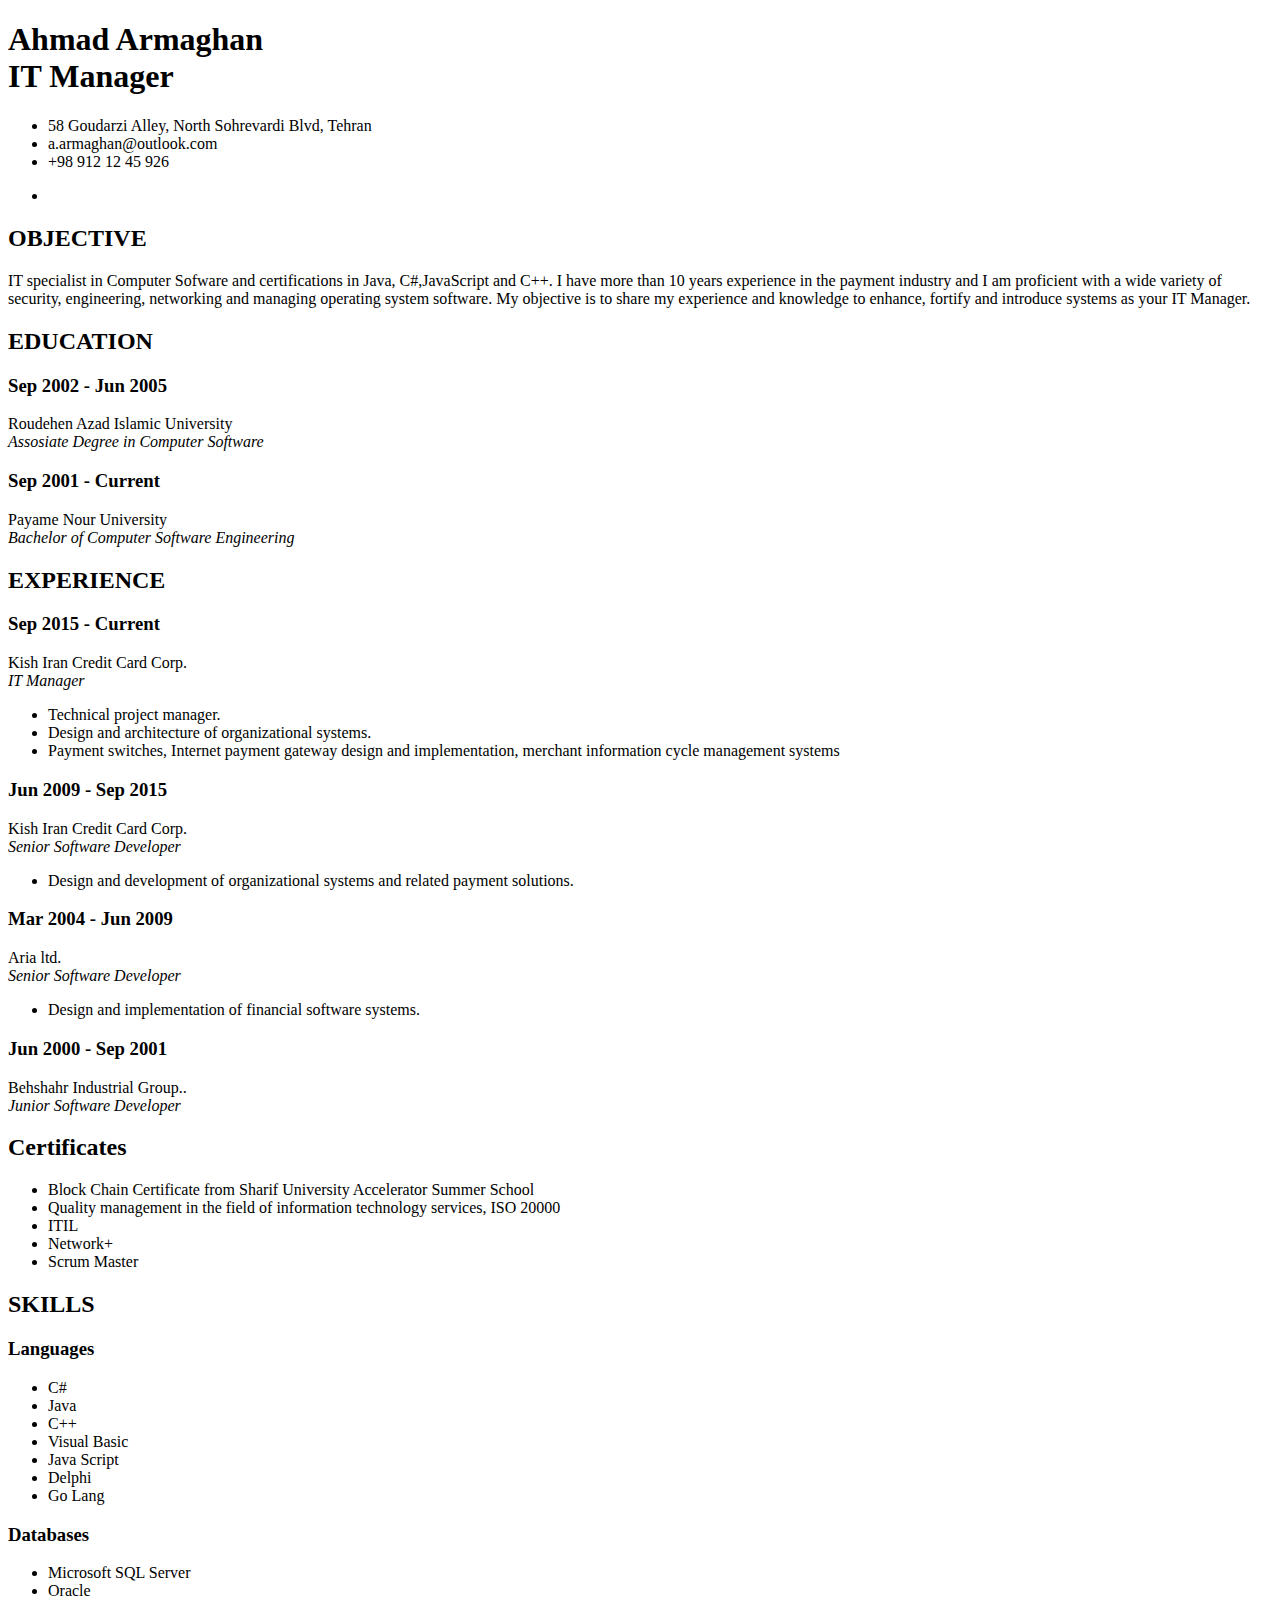
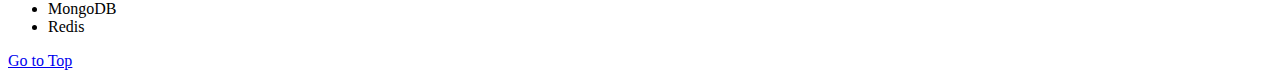
==== cv/index.html @ c01ca6e2 "Add CV page" ====
<!DOCTYPE html PUBLIC "-//W3C//DTD XHTML 1.0 Transitional//EN" "http://www.w3.org/TR/xhtml1/DTD/xhtml1-transitional.dtd">
<html xmlns="http://www.w3.org/1999/xhtml">
<head>
<meta http-equiv="Content-Type" content="text/html; charset=UTF-8" />
<title>Resume</title>
<link type="text/css" rel="stylesheet" href="css/blue.css" />
<link type="text/css" rel="stylesheet" href="css/print.css" media="print"/>
<link type="text/css" rel="stylesheet" href="css/skillMeter.css"/>
<!--[if IE 7]>
<link href="css/ie7.css" rel="stylesheet" type="text/css" />
<![endif]-->
<!--[if IE 6]>
<link href="css/ie6.css" rel="stylesheet" type="text/css" />
<![endif]-->
<script type="text/javascript" src="js/jquery-1.4.2.min.js"></script>
<script type="text/javascript" src="js/jquery.tipsy.js"></script>
<script type="text/javascript" src="js/cufon.yui.js"></script>
<script type="text/javascript" src="js/scrollTo.js"></script>
<script type="text/javascript" src="js/myriad.js"></script>
<script type="text/javascript" src="js/jquery.colorbox.js"></script>
<script type="text/javascript" src="js/custom.js"></script>
<script type="text/javascript">
		Cufon.replace('h1,h2');
</script>
</head>
<body>
<!-- Begin Wrapper -->
<div id="wrapper" name="top">
  <div class="wrapper-top"></div>
  <div class="wrapper-mid">
    <!-- Begin Paper -->
    <div id="paper">
      <div class="paper-top"></div>
      <div id="paper-mid">
        <div class="entry">
          <!-- Begin Image -->
          <!--<img class="portrait" src="images/image.jpg" alt="John Smith" />-->
          <!-- End Image -->
          <!-- Begin Personal Information -->
          <div class="self">
            <h1 class="name">Ahmad Armaghan<br />
              <span>IT Manager</span></h1>
            <ul>
              <li class="ad">58 Goudarzi Alley, North Sohrevardi Blvd, Tehran</li>
              <li class="mail">a.armaghan@outlook.com</li>
              <li class="tel">+98 912 12 45 926</li>
              <!--<li class="web">www.businessweb.com</li>-->
            </ul>
          </div>
          <!-- End Personal Information -->
          <!-- Begin Social -->
          <div class="social">
            <ul>
              
              <li><a class='north' href="javascript:window.print()" title="Print"><img src="images/icn-print.jpg" alt="" /></a></li>              
            </ul>
          </div>
          <!-- End Social -->
        </div>
        <!-- Begin 1st Row -->
        <div class="entry">
          <h2>OBJECTIVE</h2>
          <p>IT specialist in Computer Sofware and certifications in Java, C#,JavaScript and C++. I have more than 10 years experience in the  payment industry and I am proficient with a wide variety of security, engineering, networking and managing operating system software. My objective is to share my experience and knowledge to enhance, fortify and introduce systems as your IT Manager.</p>
        </div>
        <!-- End 1st Row -->
        <!-- Begin 2nd Row -->
        <div class="entry">
          <h2>EDUCATION</h2>
          <div class="content">
            <h3>Sep 2002 - Jun 2005</h3>
            <p>Roudehen Azad Islamic University <br />
              <em>Assosiate Degree in Computer Software</em></p>
          </div>
          <div class="content">
            <h3>Sep 2001 - Current</h3>
            <p>Payame Nour University<br />
              <em>Bachelor of Computer Software Engineering</em></p>
          </div>
        </div>
        <!-- End 2nd Row -->
        <!-- Begin 3rd Row -->
        <div class="entry">
          <h2>EXPERIENCE</h2>
          <div class="content">
            <h3>Sep 2015 - Current</h3>
            <p>Kish Iran Credit Card Corp.<br />
              <em>IT Manager</em></p>
            <ul class="info">
              <li>Technical project manager.</li>
              <li>Design and architecture of organizational systems.</li>
			  <li>Payment switches, Internet payment gateway design and implementation, merchant information cycle management systems</li>
            </ul>
          </div>
          <div class="content">
            <h3>Jun 2009 - Sep 2015</h3>
            <p>Kish Iran Credit Card Corp.<br />
              <em>Senior Software Developer</em></p>
            <ul class="info">
              <li>Design and development of organizational systems and related payment solutions. </li>              
            </ul>
          </div>
		  <div class="content">
            <h3>Mar 2004 - Jun 2009</h3>
            <p>Aria ltd.<br />
              <em>Senior Software Developer</em></p>
            <ul class="info">
              <li>Design and implementation of financial software systems. </li>              
            </ul>
          </div>
		  <div class="content">
            <h3>Jun 2000 - Sep 2001</h3>
            <p>Behshahr Industrial Group..<br />
              <em>Junior Software Developer</em></p>
          </div>
        </div>
        <!-- End 3rd Row -->
		<div class="entry">
          <h2>Certificates</h2>
          <div class="content">            
            <ul class="skills">
              <li>Block Chain Certificate from Sharif University Accelerator Summer School</li>
              <li>Quality management in the field of information technology services, ISO 20000</li>
              <li>ITIL</li>
              <li>Network+</li>
              <li>Scrum Master</li>
            </ul>
          </div>
        </div>
        <!-- Begin 4th Row -->
        <div class="entry">
          <h2>SKILLS</h2>
          <div class="content">
            <h3>Languages</h3>
            <ul class="skills">
              <li>C#</li>
              <li>Java</li>
              <li>C++</li>
              <li>Visual Basic</li>
              <li>Java Script</li>
              <li>Delphi</li>
			  <li>Go Lang</li>
            </ul>
          </div>
          <div class="content">
            <h3>Databases</h3>
            <ul class="skills">
              <li>Microsoft SQL Server</li>
              <li>Oracle</li>
              <li>MongoDB</li>
              <li>Redis</li>
            </ul>
          </div>

        </div>
        <!-- End 4th Row -->
         <!-- Begin 5th Row -->

        <!-- Begin 5th Row -->
      </div>
      <div class="clear"></div>
      <div class="paper-bottom"></div>
    </div>
    <!-- End Paper -->
  </div>
  <div class="wrapper-bottom"></div>
</div>
<div id="message"><a href="#top" id="top-link">Go to Top</a></div>
<!-- End Wrapper -->
</body>
</html>
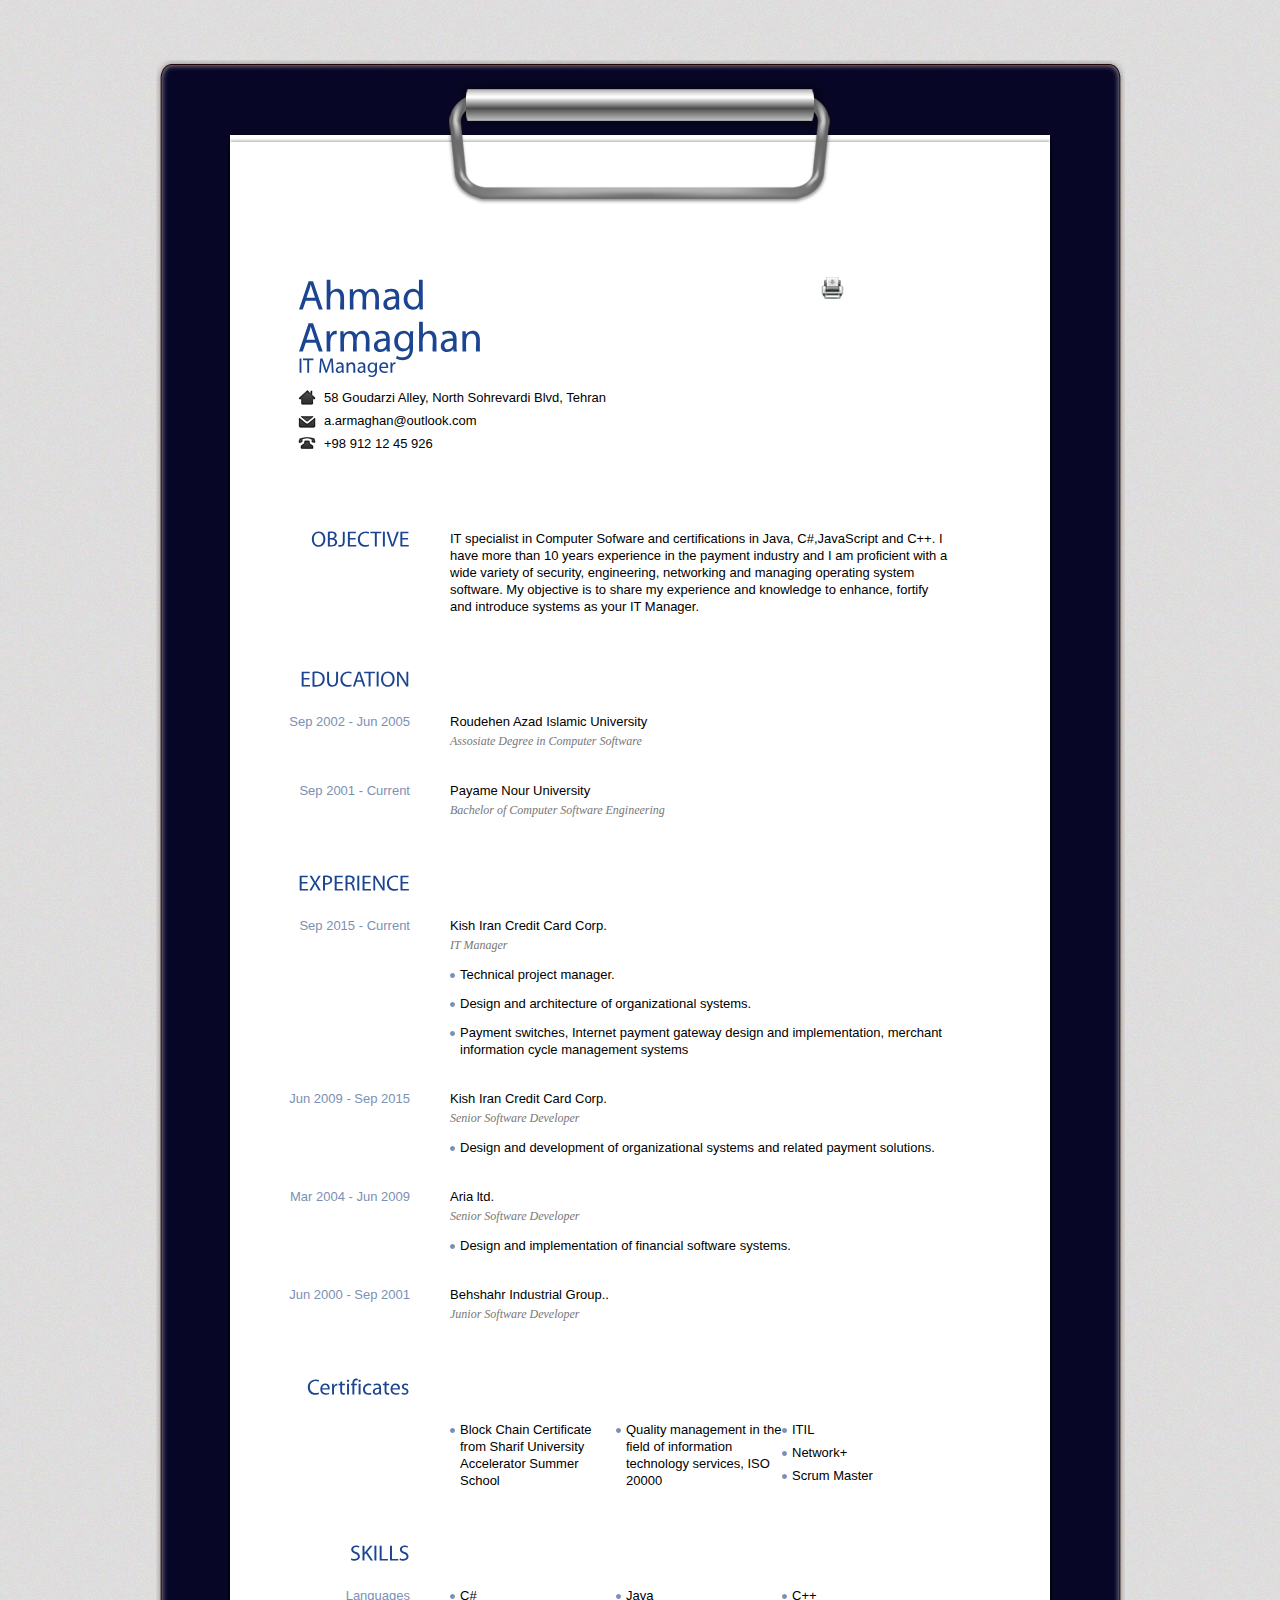
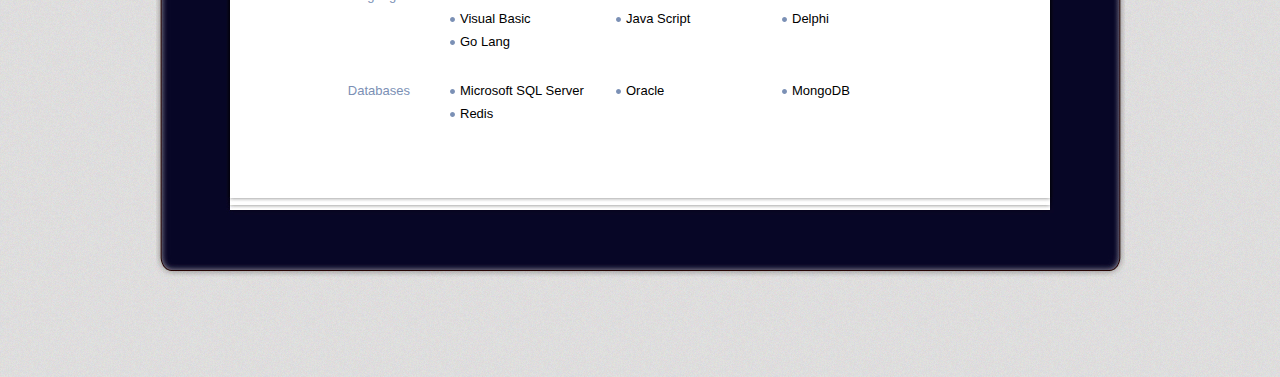
==== commit 4317a5ad: "Update index.html" ====
--- a/cv/index.html
+++ b/cv/index.html
@@ -164,7 +164,7 @@
   </div>
   <div class="wrapper-bottom"></div>
 </div>
-<div id="message"><a href="#top" id="top-link">Go to Top</a></div>
+<div id="message"><a href="https://armaghangit.github.io/cv/index.html#top" id="top-link">Go to Top</a></div>
 <!-- End Wrapper -->
 </body>
 </html>
--- a/cv/css/blue.css
+++ b/cv/css/blue.css
@@ -0,0 +1,732 @@
+@charset "UTF-8";
+/* RESET */
+/* ----------------------------------------- */
+html, body, div, span, applet, object, iframe,
+h1, h2, h3, h4, h5, h6, p, blockquote, pre,
+a, abbr, acronym, address, big, code,
+del, dfn, em, font, img, ins, kbd, q, s, samp,
+small, strike, strong, tt, var,
+dl, dt, dd, ol, ul, li,
+fieldset, form, label, legend,
+table, caption, tbody, tfoot, thead, tr, th, td {
+	margin: 0;
+	padding: 0;
+	border: 0;
+	outline: 0;
+	font-weight: inherit;
+	font-style: inherit;
+	font-size: 100%;
+	font-family: inherit;
+	vertical-align: baseline;
+}
+:focus {
+	outline: 0;
+}
+body {
+	line-height: 1;
+}
+/* tables still need 'cellspacing="0"' in the markup */
+table {
+	border-collapse: separate;
+	border-spacing: 0;
+}
+caption, th, td {
+	text-align: left;
+	font-weight: normal;
+}
+blockquote:before, blockquote:after,
+q:before, q:after {
+	content: "";
+}
+blockquote, q {
+	quotes: "" "";
+}
+
+.clear {
+	clear:both;
+}
+
+
+/* LAYOUT */
+/* ----------------------------------------- */
+
+body {
+	font-family: "Trebuchet MS", Arial, Helvetica, sans-serif;
+	background-color: #e1e0db;
+	background-image: url(../images/bg.jpg);
+	background-repeat: repeat;
+	font-size:13px;
+	line-height: 17px;
+	color:#000;
+}
+
+.contact {
+	background-image: none;
+	background-color:#e9e9e9;
+}
+
+a, a:visited, a:active {
+	color:#7b90b5;
+	text-decoration: none;
+}
+
+a:hover {
+	color:#7b90b5;
+	text-decoration: underline;
+}
+
+/* DOSSIER BACKGROUND */
+/* ----------------------------------------- */
+
+#wrapper {
+	width:969px;
+	margin:0 auto;
+	margin-top:60px;
+	margin-bottom:100px;
+}
+
+.wrapper-top {
+	width:969px;
+	height:19px;
+	margin:0 auto;
+	background-image:url(../images/btop.jpg);
+	background-repeat:no-repeat;
+}
+
+.wrapper-mid {
+	width:969px;
+	margin:0 auto;
+	background-image:url(../images/bmid.jpg);
+	background-repeat: repeat-y;
+	padding-bottom:40px;
+}
+
+.wrapper-bottom {
+	width:969px;
+	height:22px;
+	padding:0;
+	margin:0 auto;
+	background-image:url(../images/bbottom.jpg);
+	background-repeat:no-repeat;
+}
+
+/* PAPER BACKGROUND */
+/* ----------------------------------------- */
+
+#paper {
+	width:828px;
+	margin:0 auto;
+}
+
+.paper-top {
+	width:828px;
+	margin:0 auto;
+	background-image:url(../images/ptop.jpg);
+	background-repeat:no-repeat;
+	height:126px;
+}
+
+#paper-mid {
+	width:828px;
+	margin:0 auto;
+	background-image:url(../images/pmid.jpg);
+	background-repeat:repeat-y;
+	display:block;
+	padding:0;
+	overflow: hidden;
+	padding-bottom:75px;
+	padding-top:7px;
+}
+
+.paper-bottom {
+	width:828px;
+	height:18px;
+	margin:0 auto;
+	background-image:url(../images/pbottom.jpg);
+	background-repeat:no-repeat;
+}
+
+/* ENTRIES */
+/* ----------------------------------------- */
+
+.entry {
+	width:720px;
+	display: block;
+	padding-top:55px;
+	clear: both;
+	margin-left:4px;
+}
+
+h1  {
+	width:250px;
+	font-size:42px;
+	color:#1b4491;
+	margin-bottom:3px;
+	clear:both;
+}
+
+h1 span {
+	font-size:21px;
+	display:block;
+	color:#1b4491;
+	margin-top:-5px;
+}
+
+h2 {
+	width:180px;
+	height: 23px;
+	text-align: right;
+	float:left;
+	padding:0;
+	margin:0;
+	clear:both;
+	font-size:22px;
+	color:#1b4491;
+	margin-bottom:-12px;
+}
+
+p {
+	width:500px;
+	margin-left:40px;
+	float:right;	
+}
+
+p img {
+	float:right;
+	margin-left:20px;
+	padding-left:10px;
+}
+
+div.content {
+	clear: both;
+	padding:0;
+	margin:0;
+	overflow: hidden;
+	display:block;
+	padding-top:32px;
+}
+
+h3 {
+	width:180px;
+	text-align: right;
+	float:left;
+	padding:0;
+	clear:both;
+	font-size: 13px;
+	color:#7b90b5;
+}
+
+h4 {
+	width:180px;
+	text-align: right;
+	float:left;
+	padding:0;
+	clear:both;
+	font-size: 11px;
+	color:#7b90b5;
+}
+
+h5 {
+	width:180px;
+	text-align: right;
+	float:left;
+	padding:0;
+	clear:both;
+	font-size: 10px;
+	color:#7b90b5;
+}
+
+h6 {
+	width:180px;
+	text-align: right;
+	float:left;
+	padding:0;
+	clear:both;
+	font-size: 9px;
+	color:#7b90b5;
+}
+
+em {
+	font-family: Georgia, "Times New Roman", serif;
+	font-style: italic;
+	color:#777777;
+	font-size:12px;
+	display: block;
+	padding-top:3px;
+}
+
+
+ol {
+	float:right;
+	width:500px;
+	margin-left:40px;
+	list-style: decimal;
+	
+}
+
+ol li {
+	width:500px;
+	list-style-type: decimal;
+	list-style-position: inside;
+}
+
+dl {
+	float:right;
+	width:500px;
+	margin-left:40px;
+	
+}
+
+dt {
+	float:left;
+	display: block;
+	width:500px;
+		color:#7b90b5;
+}
+
+dd {
+	float:left;
+	display: block;
+	width:480px;
+	text-indent:20px;
+}
+
+ul.unordered {
+	float:right;
+	width:500px;
+	margin-left:40px;
+	
+}
+
+ul.unordered li {
+	margin:0;
+	padding:0;
+	float:left;
+	display: block;
+	width:500px;
+	background-image:url(../images/bullet.gif);
+	background-repeat: no-repeat;
+	padding-left:10px;
+	background-position: 0 .5em;
+	margin-top:0;
+}
+
+ul.info {
+	float:right;
+	width:500px;
+	margin-left:40px;
+	list-style-type: none; 
+}
+
+ul.info li {
+	margin:0;
+	padding:0;
+	float:left;
+	display: block;
+	width:500px;
+	background-image:url(../images/bullet.gif);
+	background-repeat: no-repeat;
+	padding-left:10px;
+	background-position: 0 .5em;
+	margin-top:12px;
+}
+
+ul.skills {
+	margin:0;
+	padding:0;
+	float:right;
+	width:500px;
+	margin-left:40px;
+	margin-top:-6px;
+	list-style-type: none;
+	
+}
+
+ul.skills li {
+	margin:0;
+	padding:0;
+	float:left;
+	width:156px;
+	background-image:url(../images/bullet.gif);
+	background-repeat: no-repeat;
+	padding-left:10px;
+	background-position: 0 .5em;
+	margin-top:6px;
+}
+
+ul.works {
+	margin:0;
+	padding:0;
+	float:right;
+	width:500px;
+	margin-left:40px;
+	list-style-type: none;
+}
+
+ul.works li {
+	margin:0;
+	padding:0;
+	float:left;
+}
+
+ul.works li img {
+	padding:4px;
+	background-color:#fff;
+	width:95px;
+	height:95px;
+	border:1px solid #bdc7da;
+	margin-right:20px;
+	margin-bottom:16px;
+}
+
+ul.works li img:hover {
+	border:1px solid #1b4491;
+	cursor: pointer;
+}
+
+img.portrait {
+	background-image:url(../images/frame.jpg);
+	background-repeat: no-repeat;
+	width:109px;
+	height:109px;
+	padding-top:20px;
+	padding-left:11px;
+	padding-right:11px;
+	padding-bottom:36px;
+	margin-left:50px;
+	float:left;
+	
+}
+
+
+/* SELF INFORMATION */
+/* ----------------------------------------- */
+
+.self {
+	width:350px;
+	float:left;
+	padding-top:11px;
+	margin-left:68px;
+	margin-bottom:15px;
+}
+
+.self ul {
+	padding-top: 10px;
+}
+
+.self ul li.ad {
+	background-image:url(../images/icn-ad.gif);
+}
+
+.self ul li.mail {
+	background-image:url(../images/icn-mail.gif);
+}
+
+.self ul li.tel {
+	background-image:url(../images/icn-tel.gif);
+}
+
+.self ul li.web {
+	background-image:url(../images/icn-web.gif);
+}
+
+.self ul li {
+	background-repeat: no-repeat;
+	padding-left:26px;
+	background-position: 0 .1em;
+	height:25px;
+	display:block;
+	margin-top:-2px;
+}
+
+/* SOCIAL ICONS */
+/* ----------------------------------------- */
+
+.social {
+	width:135px;
+	float:right;
+	padding-top:10px;
+}
+
+.social ul {
+	list-style: none;
+}
+
+.social ul li {
+	float:left;
+	width:21px;
+	height:24px;
+	margin:0;
+	padding:0;
+	margin-left:6px;
+}
+
+/* TIPSY */
+/* ----------------------------------------- */
+
+.tipsy { padding: 5px; font-size: 10px; background-repeat: no-repeat;  background-image: url(../images/tipsy.gif); }
+.tipsy-inner { padding: 5px 8px 4px 8px; background-color: #080626; color: #fff; max-width: 200px; text-align: center; }
+.tipsy-inner { -moz-border-radius:3px; -webkit-border-radius:3px; }
+.tipsy-north { background-position: top center; }
+.tipsy-south { background-position: bottom center; margin-bottom:20px; }
+.tipsy-east { background-position: right center; }
+.tipsy-west { background-position: left center; }
+
+
+/* COLORBOX */
+/* ----------------------------------------- */
+
+#colorbox, #cboxOverlay, #cboxWrapper{position:absolute; top:0; left:0; z-index:9999; overflow:hidden;}
+#cboxOverlay{position:fixed; width:100%; height:100%;}
+#cboxMiddleLeft, #cboxBottomLeft{clear:left;}
+#cboxContent{position:relative; overflow:hidden;}
+#cboxLoadedContent{overflow:auto;}
+#cboxLoadedContent iframe{display:block; width:100%; height:100%; border:0;}
+#cboxTitle{margin:0; display:none;}
+#cboxLoadingOverlay, #cboxLoadingGraphic{position:absolute; top:0; left:0; width:100%;}
+#cboxPrevious, #cboxNext, #cboxClose, #cboxSlideshow{cursor:pointer;}
+
+#cboxOverlay{background:#666;}
+
+#colorBox{}
+#cboxTopLeft{width:25px; height:25px; background:url(../images/border1.png) 0 0 no-repeat;}
+#cboxTopCenter{height:25px; background:url(../images/border1.png) 0 -50px repeat-x;}
+#cboxTopRight{width:25px; height:25px; background:url(../images/border1.png) -25px 0 no-repeat;}
+#cboxBottomLeft{width:25px; height:25px; background:url(../images/border1.png) 0 -25px no-repeat;}
+#cboxBottomCenter{height:25px; background:url(../images/border1.png) 0 -75px repeat-x;}
+#cboxBottomRight{width:25px; height:25px; background:url(../images/border1.png) -25px -25px no-repeat;}
+#cboxMiddleLeft{width:25px; background:url(../images/border2.png) 0 0 repeat-y;}
+#cboxMiddleRight{width:25px; background:url(../images/border2.png) -25px 0 repeat-y;}
+#cboxContent{background:#fff;}
+#cboxLoadedContent{margin-bottom:20px;}
+#cboxTitle{position:absolute; bottom:0px; left:0; text-align:center; width:100%; color:#1b4491;}
+#cboxCurrent{position:absolute; bottom:0px; left:100px; color:#000;}
+#cboxSlideshow{position:absolute; bottom:0px; right:42px; color:#444;}
+#cboxPrevious{position:absolute; bottom:0px; left:0; color:#444;}
+#cboxNext{position:absolute; bottom:0px; left:63px; color:#444;}
+#cboxLoadingOverlay{background:url(../images/loading.gif) 5px 5px no-repeat #fff;}
+#cboxClose{position:absolute; bottom:0; right:0; display:block; color:#444;}
+
+
+/* GO TO TOP */
+/* ----------------------------------------- */
+
+#message {
+	display: block;
+	display: none;
+	z-index: 999;
+	opacity: .8;
+	position: fixed;
+	top: 100%;
+	margin-top: -40px;
+	right: 0%;
+	margin-right:10px;
+	-moz-border-radius: 3px;
+	-webkit-border-radius: 3px;
+	width: 77px;
+	line-height: 20px;
+	height: 20px;
+	padding: 5px;
+	background-color: #080626;
+	font-size: 11px;
+	text-align: center;
+}
+
+#message a {
+	color: #fff;
+}
+	
+/* ELEMENTS */
+/* ----------------------------------------- */
+
+table {
+	width: 500px;
+	margin-left:40px;
+	float:right;
+	border-collapse: collapse;
+	border-bottom:1px dashed #999;
+	border-top:1px dashed #999;
+}
+
+table td {
+	padding: 10px;
+	padding-top:0;
+	border-right:1px dashed #999;
+}
+
+table td:hover {
+	background-color: #f2f2f2;
+}
+
+table th {
+	padding: 10px;
+	padding-top:0;
+	color:#7b90b5;
+	text-align: left;
+	border-right:1px dashed #999;
+}
+
+table td.center {
+	text-align: center;
+}
+
+table td.last {
+	background: none;
+}
+
+table th.center {
+	text-align: center;
+}
+
+table th.last {
+	background: none;
+}
+
+table tr {
+	border-left:1px dashed #999;
+	border-top:1px dashed #999;
+}
+
+table tr.caption {
+	border-left:1px dashed #999;
+}
+
+blockquote {
+	border-left:3px solid #7b90b5;
+	padding-left:8px;
+	width:489px;
+	margin-left:40px;
+	float:right;
+}
+
+abbr, acronym {
+	border-bottom:1px dashed #7b90b5;
+}
+
+strong {
+	font-weight: bold;
+}
+
+small {
+	font-size:70%;
+}
+
+big {
+	font-size:1.2em;
+}
+
+
+/* CONTACT */
+
+fieldset, legend {
+	float:right;
+	width:500px;
+	padding:0;
+	margin:0;
+	margin-left:40px;
+}
+
+h1.warn {
+	color:#1b4491;
+	font-size:18px;
+	margin-top:30px;
+	padding:50px;
+	text-align: center;
+}
+
+#contactform {
+	width:320px;
+	height:370px;
+	margin:0 auto;
+	padding:50px;
+	overflow: hidden;
+}
+
+label {
+	float:left;
+	width:40px;
+	height:28px;
+	margin-bottom:10px;
+	clear:both;
+	color:#1b4491;
+}
+
+input {
+	width:228px;
+	float:right;
+	height:18px;
+	margin-bottom:10px;
+	border-top:1px solid #c8c8c8;
+	border-left:1px solid #c8c8c8;
+	border-right:1px solid #dadada;
+	border-bottom:1px solid #f2f2f2;
+	background-color: #e4e4e4;
+	font-family: "Trebuchet MS", Arial, Helvetica, sans-serif;
+	font-size: 13px;
+	padding:5px;
+	outline: none;
+}
+
+input:focus {
+	background-color: #dddddd;
+	border-top:1px solid #c8c8c8;
+	border-left:1px solid #c8c8c8;
+	border-right:1px solid #dadada;
+	border-bottom:1px solid #f2f2f2;
+}
+
+textarea {
+	border-top:1px solid #c8c8c8;
+	border-left:1px solid #c8c8c8;
+	border-right:1px solid #dadada;
+	border-bottom:1px solid #f2f2f2;
+	background-color: #e4e4e4;
+	width:228px;
+	float:right;
+	margin-bottom:10px;
+	font-family: "Trebuchet MS", Arial, Helvetica, sans-serif;
+	font-size: 13px;
+	padding:5px;
+	outline: none;
+}
+
+textarea:focus {
+	background-color: #dddddd;
+	border-top:1px solid #c8c8c8;
+	border-left:1px solid #c8c8c8;
+	border-right:1px solid #dadada;
+	border-bottom:1px solid #f2f2f2;
+}
+
+.submit-button {
+	background: transparent url(../images/submit.jpg) no-repeat 0 0;
+	display: block;
+	clear: both;
+	width:90px;
+	height: 33px; 
+	border:none;
+	float:left;
+	margin-left: 80px;
+	text-indent: -9999px;
+	outline: 0;
+	cursor: pointer;
+	padding:0;
+}
+
+.submit-button:hover {
+	background: transparent url(../images/submit.jpg) no-repeat 0 -33px;
+	outline: 0;
+	border: none;
+}
+
+label.error {
+	clear: both;
+	padding:0;
+	margin-top:-5px;
+	color:#7b90b5;
+	font-size: 1.0em;
+	font-style: italic;
+	font-weight: normal;
+	margin-left:80px;
+	width:238px;
+}--- a/cv/css/print.css
+++ b/cv/css/print.css
@@ -0,0 +1,287 @@
+body {
+	font-family: "Trebuchet MS", Arial, Helvetica, sans-serif;
+	background-color: white;
+	font-size:13pt;
+	line-height: 17pt;
+}
+
+.clear {
+	clear:both;
+}
+
+a, a:hover, a:visited, a:active {
+	color:#7b90b5;
+	text-decoration: none;
+}
+
+#wrapper, .wrapper-mid {
+	background: none;
+}
+
+.wrapper-top, .wrapper-bottom  {
+	display:none;
+}
+
+#paper {
+	width:820px;
+	margin:0 auto;
+}
+
+.paper-top, .paper-bottom {
+	display:none;
+}
+
+#paper-mid {
+	width:820px;
+	margin:0 auto;
+	background-color:#FFF;
+	display:block;
+	padding:0;
+	overflow: hidden;
+	padding-bottom:75px;
+	padding-top:7px;
+}
+
+.entry {
+	width:820px;
+	display: block;
+	padding-top:55px;
+	clear: both;
+}
+
+h1 {
+	width:500px;
+	font-size:42pt;
+	color:#1b4491;
+	margin-bottom:0;
+}
+
+h1 span {
+	font-size:21pt;
+	display:block;
+	margin-left:15px;
+	margin-top:20px;
+	color:#1b4491;
+}
+
+h2 {
+	width:180px;
+	height: 23px;
+	text-align: right;
+	float:left;
+	padding:0;
+	margin:0;
+	clear:both;
+	font-size:22pt;
+	margin-bottom:-12px;
+	color:#1b4491;
+}
+
+p {
+	width:600px;
+	margin-left:40px;
+	float:right;
+}
+
+ul.list {
+	clear: both;
+	padding:0;
+	margin:0;
+	overflow: hidden;
+}
+
+ul.list li {
+	display:block;
+	float:right;
+	padding-top:32px;
+}
+
+
+h3 {
+	width:180px;
+	text-align: right;
+	float:left;
+	padding:0;
+	clear:both;
+	font-size: 13pt;
+	color:black;
+}
+
+em {
+	font-family: Georgia, "Times New Roman", serif;
+	font-style: italic;
+	color:#999;
+	font-size:12pt;
+	display: block;
+	padding-top:0;
+}
+
+ul.info {
+	float:right;
+	width:600px;
+	margin-left:40px;
+	background: none;
+	list-style: square;
+	
+}
+
+ul.info li {
+	margin:0;
+	padding:0;
+	float:left;
+	display: block;
+	width:600px;
+	padding-left:0;
+	background-position: 0 .5em;
+	margin-top:12px;
+	list-style-type: square;
+}
+
+ul.skills {
+	margin:0;
+	padding:0;
+	float:right;
+	width:600px;
+	margin-left:40px;
+	margin-top:-6px;
+	background: none;
+	list-style: square;
+}
+
+ul.skills li {
+	margin:0;
+	padding:0;
+	float:left;
+	width:176px;
+	padding-left:0;
+	background-position: 0 .5em;
+	margin-top:6px;
+}
+
+img.portrait {
+	border:1px solid #000;
+	padding:10px;	
+}
+
+.self {
+	width:500px;
+	float:left;
+	padding-top:11px;
+	margin-left:0;
+	margin-bottom:15px;
+	margin-left:38px;
+}
+
+.self ul {
+	padding-top: 10px;
+}
+
+.self ul li {
+	background-repeat: no-repeat;
+	padding-left:0;
+	background-position: 0 .1em;
+	height:25px;
+	display:block;
+	margin-top:-2px;
+}
+
+.social {
+	display:none;
+}
+
+/* ELEMENTS */
+/* ----------------------------------------- */
+
+table {
+	width: 590px;
+	margin-left:40px;
+	float:right;
+	border-collapse: collapse;
+	border-bottom:1px dashed #999;
+	border-top:1px dashed #999;
+}
+
+table td {
+	padding: 10px;
+	padding-top:0;
+	border-right:1px dashed #999;
+}
+
+table td:hover {
+	background-color: #f2f2f2;
+}
+
+table th {
+	padding: 10px;
+	padding-top:0;
+	color:#7b90b5;
+	text-align: left;
+	border-right:1px dashed #999;
+}
+
+table td.center {
+	text-align: center;
+}
+
+table td.last {
+	background: none;
+}
+
+table th.center {
+	text-align: center;
+}
+
+table th.last {
+	background: none;
+}
+
+table tr {
+	border-left:1px dashed #999;
+	border-top:1px dashed #999;
+}
+
+table tr.caption {
+	border-left:1px dashed #999;
+}
+
+blockquote {
+	border-left:3px solid #7b90b5;
+	padding-left:8px;
+	margin-top:20px;
+	width:585px;
+	margin-left:40px;
+	float:right;
+}
+
+pre {
+	width:500px;
+	margin-left:40px;
+	float:right;
+}
+
+abbr, acronym {
+	border-bottom:1px dashed #7b90b5;
+}
+
+strong {
+	font-weight: bold;
+}
+
+small {
+	font-size:70%;
+}
+
+big {
+	font-size:1.2em;
+}
+
+/* GO TO TOP */
+/* ----------------------------------------- */
+
+#message {
+	display:none;
+}
+
+.works {
+	display:none;
+}--- a/cv/css/ie7.css
+++ b/cv/css/ie7.css
@@ -0,0 +1,9 @@
+@charset "UTF-8";
+
+.self {
+	padding-top: 4px;
+}
+
+h1 span {
+	margin-top:-15px;
+}--- a/cv/css/ie6.css
+++ b/cv/css/ie6.css
@@ -0,0 +1,17 @@
+@charset "UTF-8";
+
+.self {
+	padding-top: 4px;
+}
+
+h1 span {
+	margin-top:-15px;
+}
+
+.social {
+	width:150px;
+}
+
+ul.list {
+	margin-top:-56px;
+}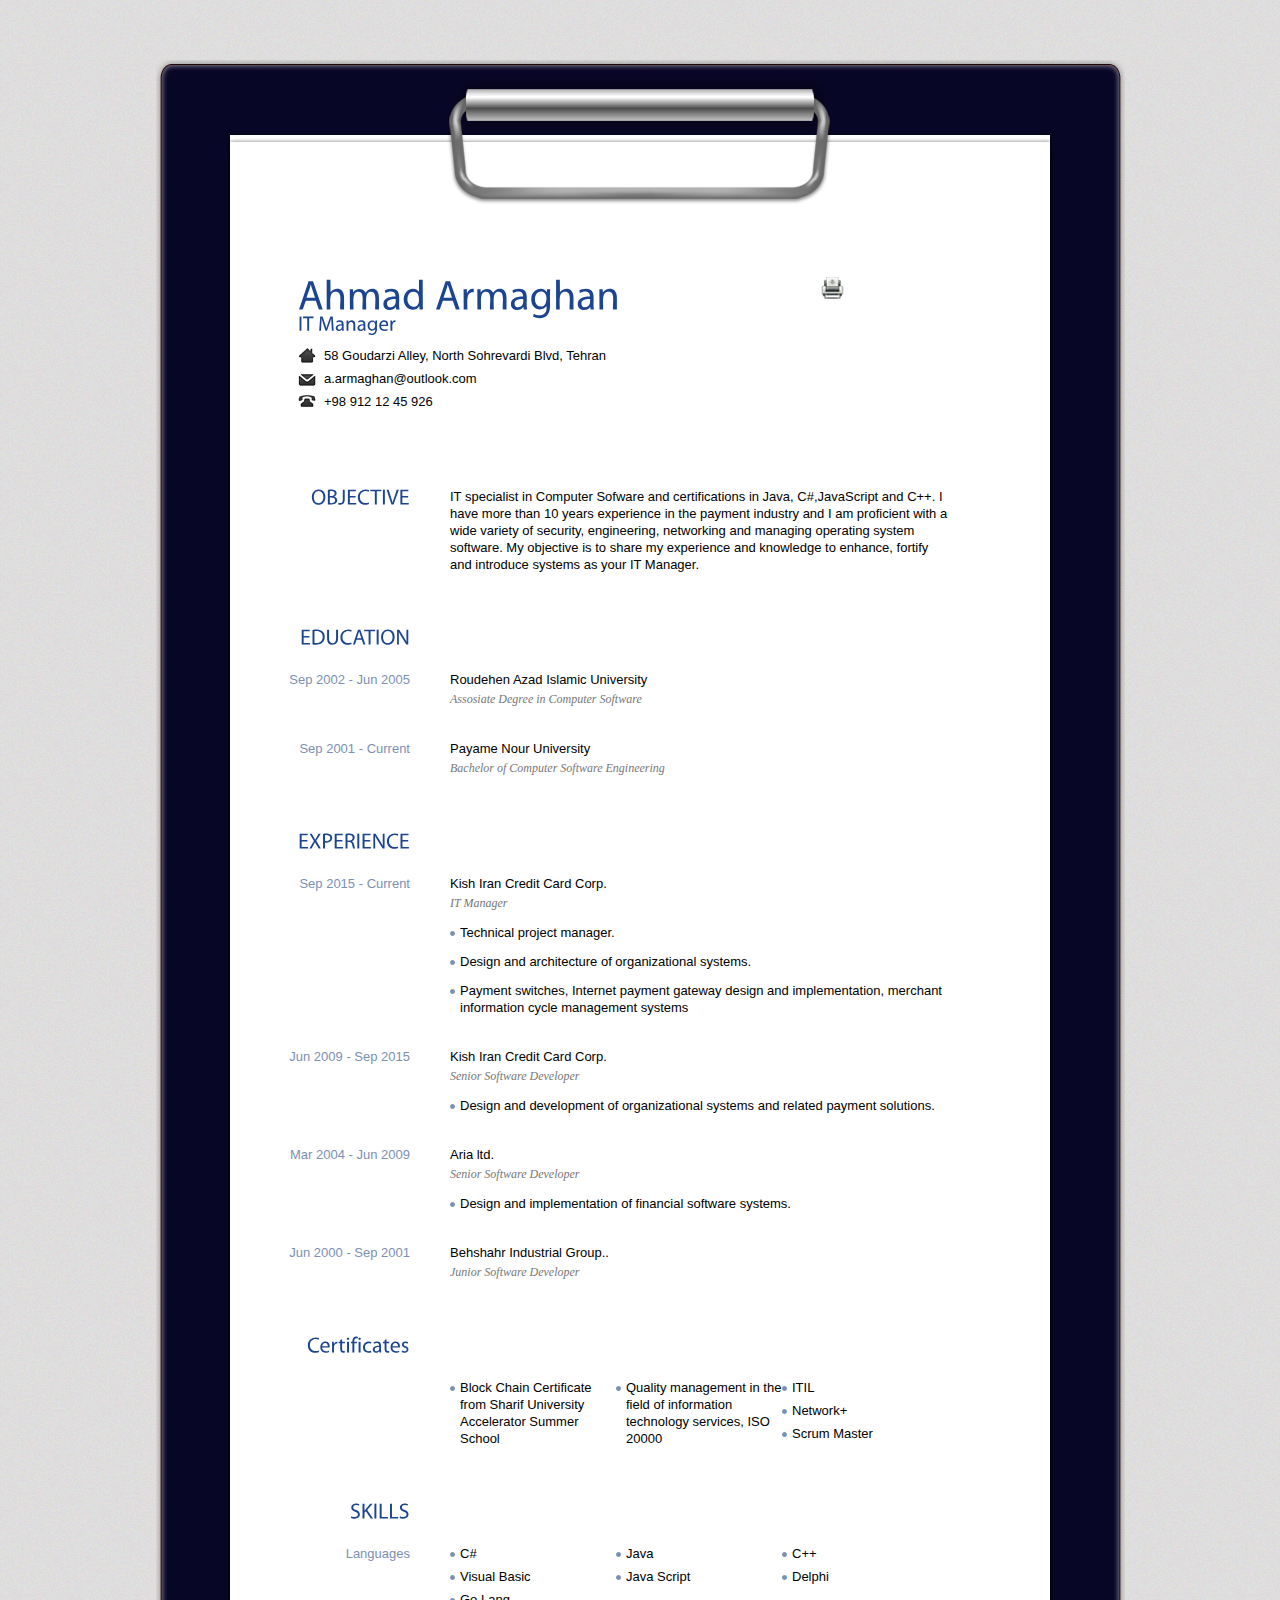
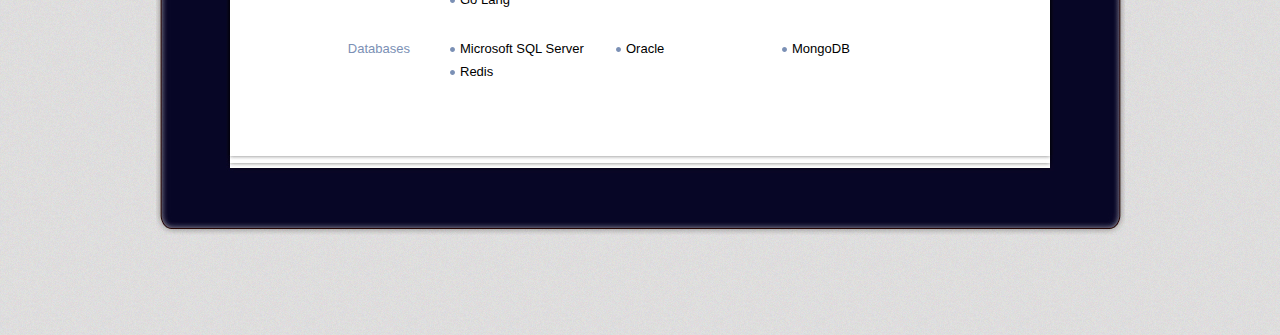
==== commit 312d0c38: "change index cv" ====
--- a/cv/index.html
+++ b/cv/index.html
@@ -5,7 +5,6 @@
 <title>Resume</title>
 <link type="text/css" rel="stylesheet" href="css/blue.css" />
 <link type="text/css" rel="stylesheet" href="css/print.css" media="print"/>
-<link type="text/css" rel="stylesheet" href="css/skillMeter.css"/>
 <!--[if IE 7]>
 <link href="css/ie7.css" rel="stylesheet" type="text/css" />
 <![endif]-->
@@ -164,7 +163,7 @@
   </div>
   <div class="wrapper-bottom"></div>
 </div>
-<div id="message"><a href="https://armaghangit.github.io/cv/index.html#top" id="top-link">Go to Top</a></div>
+
 <!-- End Wrapper -->
 </body>
 </html>
--- a/cv/css/blue.css
+++ b/cv/css/blue.css
@@ -158,7 +158,7 @@
 }
 
 h1  {
-	width:250px;
+	width:350px;
 	font-size:42px;
 	color:#1b4491;
 	margin-bottom:3px;
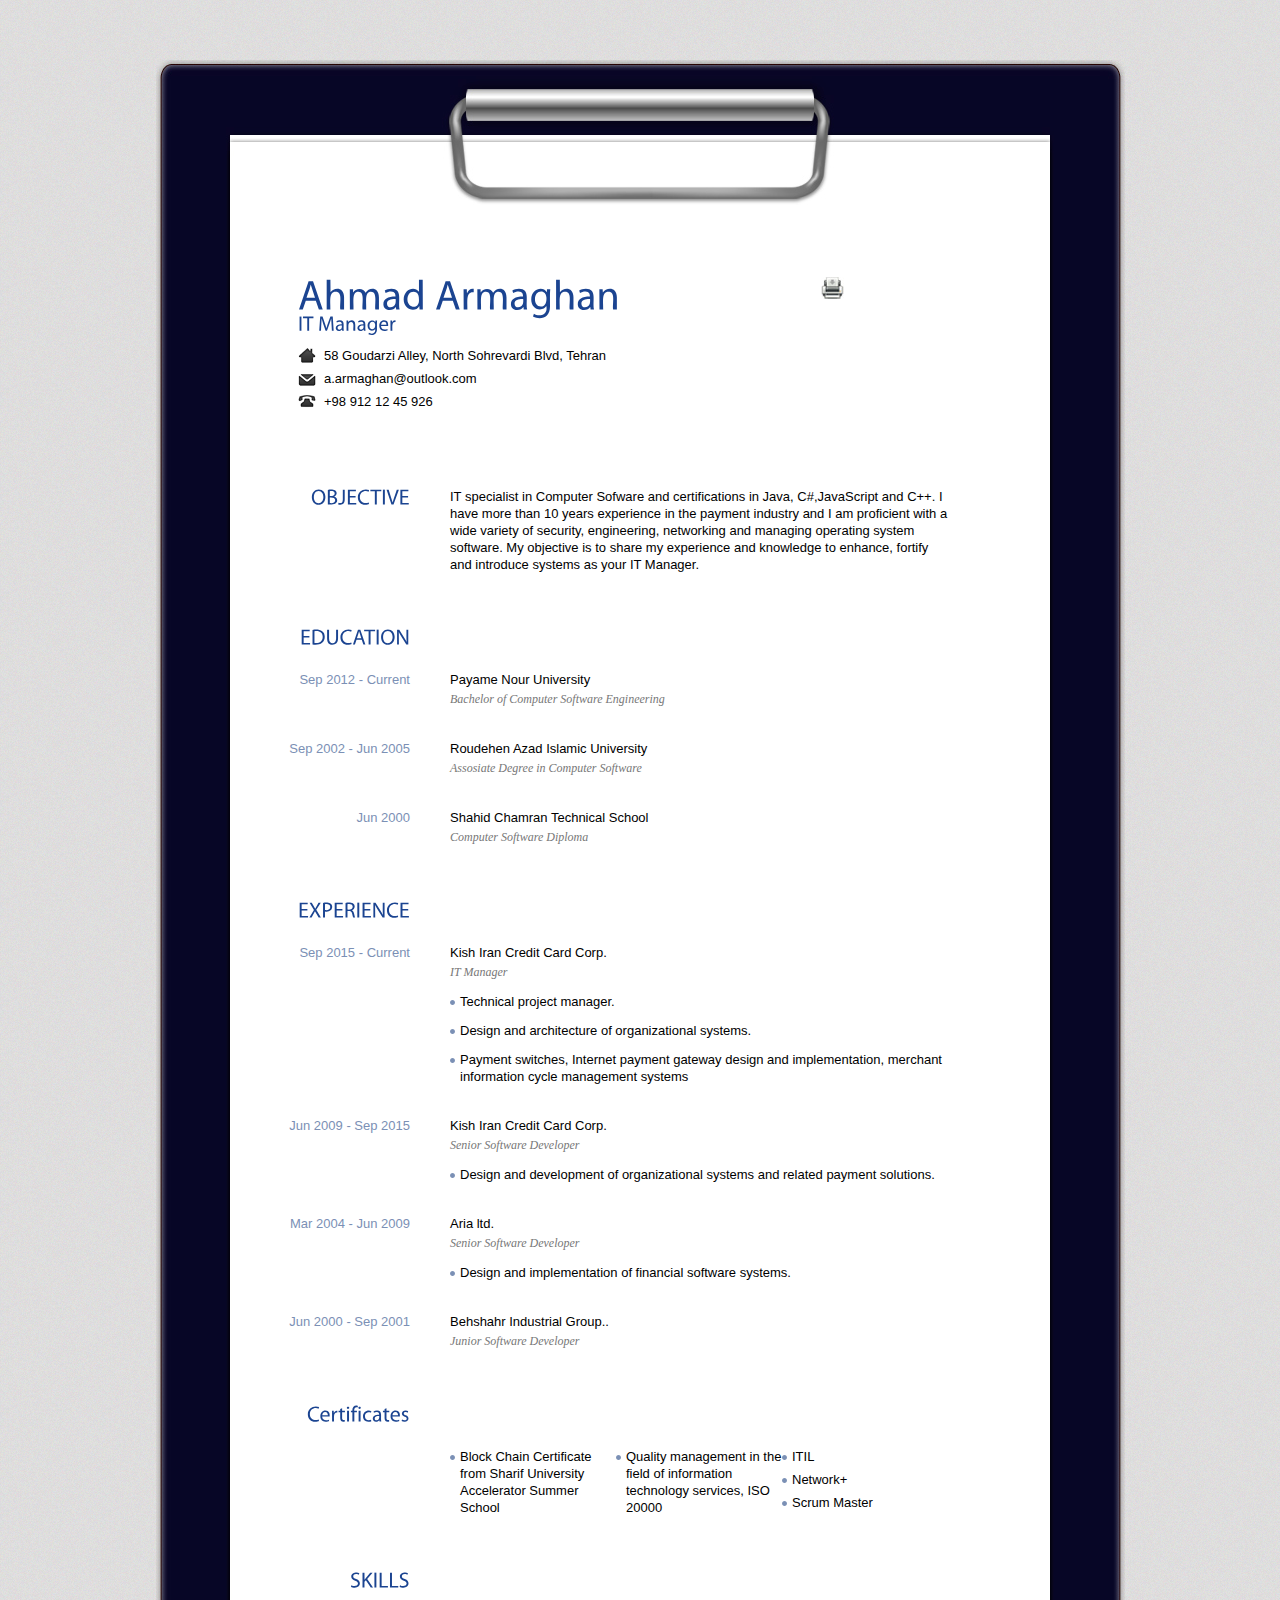
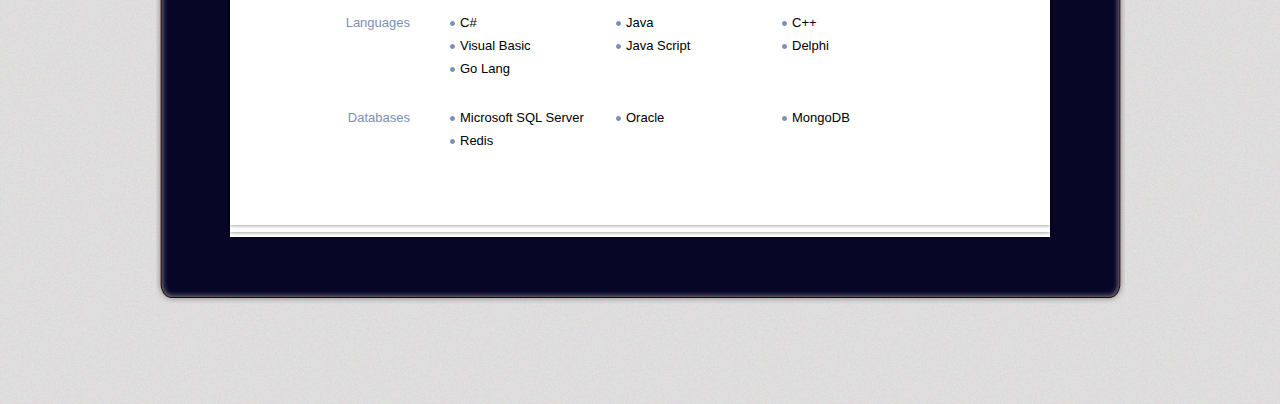
==== commit 1fa09e7c: "Chnage CV" ====
--- a/cv/index.html
+++ b/cv/index.html
@@ -18,9 +18,7 @@
 <script type="text/javascript" src="js/myriad.js"></script>
 <script type="text/javascript" src="js/jquery.colorbox.js"></script>
 <script type="text/javascript" src="js/custom.js"></script>
-<script type="text/javascript">
-		Cufon.replace('h1,h2');
-</script>
+<script type="text/javascript">Cufon.replace('h1,h2');</script>
 </head>
 <body>
 <!-- Begin Wrapper -->
@@ -66,14 +64,19 @@
         <div class="entry">
           <h2>EDUCATION</h2>
           <div class="content">
+            <h3>Sep 2012 - Current</h3>
+            <p>Payame Nour University<br />
+              <em>Bachelor of Computer Software Engineering</em></p>
+          </div>
+		  <div class="content">
             <h3>Sep 2002 - Jun 2005</h3>
             <p>Roudehen Azad Islamic University <br />
               <em>Assosiate Degree in Computer Software</em></p>
           </div>
           <div class="content">
-            <h3>Sep 2001 - Current</h3>
-            <p>Payame Nour University<br />
-              <em>Bachelor of Computer Software Engineering</em></p>
+            <h3>Jun 2000</h3>
+            <p>Shahid Chamran Technical School<br />
+              <em>Computer Software Diploma</em></p>
           </div>
         </div>
         <!-- End 2nd Row -->
